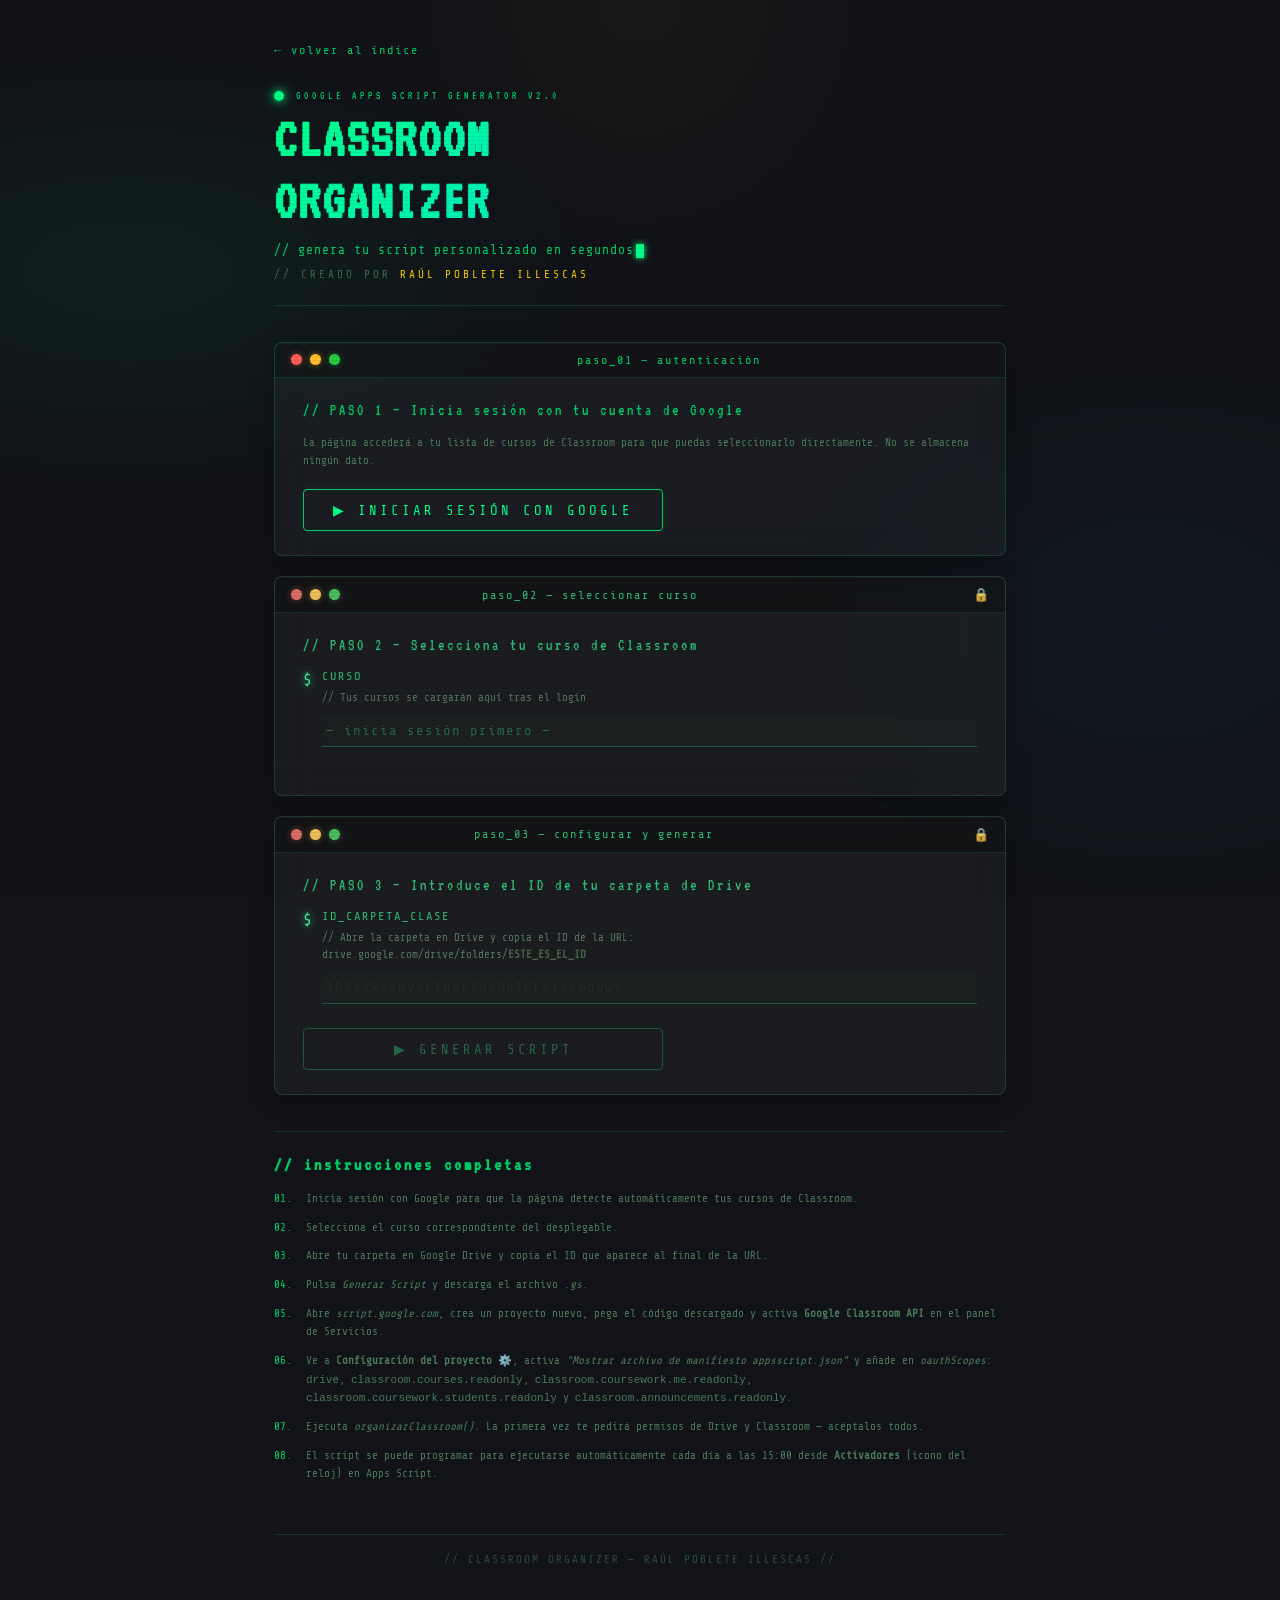
==== Proyectos/CreacionCarpetasDriveScript/index.html @ c11108b7 "Cambios de Reorganizacion" ====
<!DOCTYPE html>
<html lang="es">
<head>
  <meta charset="UTF-8"/>
  <meta name="viewport" content="width=device-width, initial-scale=1.0"/>
  <title>Classroom Organizer — Raúl Poblete Illescas</title>
  <link href="https://fonts.googleapis.com/css2?family=Share+Tech+Mono&family=VT323&display=swap" rel="stylesheet"/>
  <link rel="stylesheet" href="styles.css"/>
</head>
<body>
<div class="container">

  <a class="back-link" href="../">← volver al índice</a>

  <div class="header">
    <div class="header-top">
      <div class="led"></div>
      <span class="system-label">Google Apps Script Generator v2.0</span>
    </div>
    <h1>CLASSROOM<br>ORGANIZER</h1>
    <p class="subtitle">// genera tu script personalizado en segundos<span class="cursor"></span></p>
    <p class="author">// creado por <span>Raúl Poblete Illescas</span></p>
  </div>

  <!-- ══════════════════════════════════════════
       PASO 1 — Login con Google
  ══════════════════════════════════════════ -->
  <div class="terminal" id="step1">
    <div class="terminal-bar">
      <div class="dot dot-r"></div><div class="dot dot-y"></div><div class="dot dot-g"></div>
      <span class="terminal-title">paso_01 — autenticación</span>
    </div>
    <div class="terminal-body">
      <span class="step-label">// PASO 1 — Inicia sesión con tu cuenta de Google</span>
      <p class="field-hint">La página accederá a tu lista de cursos de Classroom para que puedas seleccionarlo directamente. No se almacena ningún dato.</p>
      <div class="btn-block" style="margin-top:20px;">
        <button id="btnLogin" onclick="iniciarLogin()">
          <span>▶ iniciar sesión con Google</span>
        </button>
      </div>
      <div id="logLogin" class="log"></div>
    </div>
  </div>

  <!-- ══════════════════════════════════════════
       PASO 2 — Seleccionar curso
  ══════════════════════════════════════════ -->
  <div class="terminal locked" id="step2">
    <div class="terminal-bar">
      <div class="dot dot-r"></div><div class="dot dot-y"></div><div class="dot dot-g"></div>
      <span class="terminal-title">paso_02 — seleccionar curso</span>
      <span class="lock-icon">🔒</span>
    </div>
    <div class="terminal-body">
      <span class="step-label">// PASO 2 — Selecciona tu curso de Classroom</span>
      <div class="prompt-line">
        <span class="prompt-symbol">$</span>
        <div class="field-block">
          <label class="field-label">CURSO</label>
          <span class="field-hint">// Tus cursos se cargarán aquí tras el login</span>
          <select id="selectCurso" disabled>
            <option value="">— inicia sesión primero —</option>
          </select>
        </div>
      </div>
      <div id="logCursos" class="log"></div>
    </div>
  </div>

  <!-- ══════════════════════════════════════════
       PASO 3 — ID carpeta y generar
  ══════════════════════════════════════════ -->
  <div class="terminal locked" id="step3">
    <div class="terminal-bar">
      <div class="dot dot-r"></div><div class="dot dot-y"></div><div class="dot dot-g"></div>
      <span class="terminal-title">paso_03 — configurar y generar</span>
      <span class="lock-icon">🔒</span>
    </div>
    <div class="terminal-body">
      <span class="step-label">// PASO 3 — Introduce el ID de tu carpeta de Drive</span>

      <div class="prompt-line">
        <span class="prompt-symbol">$</span>
        <div class="field-block">
          <label class="field-label" for="folderId">ID_CARPETA_CLASE</label>
          <span class="field-hint">
            // Abre la carpeta en Drive y copia el ID de la URL:<br>
            drive.google.com/drive/folders/<strong style="color:#3a6a3a">ESTE_ES_EL_ID</strong>
          </span>
          <input type="text" id="folderId" placeholder="1B1AvRXahvcbIhOv7qzUh1PLpl2pmbQwy" autocomplete="off" spellcheck="false" disabled/>
        </div>
      </div>

      <div class="btn-block">
        <button id="btnGenerate" onclick="generarScript()" disabled>
          <span>▶ generar script</span>
        </button>
      </div>

      <div class="log" id="log"></div>

      <div class="download-section" id="downloadSection">
        <h3>✓ SCRIPT LISTO</h3>
        <p>
          Descarga el archivo <strong>.gs</strong>, ábrelo con un editor de texto,
          copia el contenido y pégalo en tu proyecto de Apps Script.<br>
          Los IDs ya están configurados con tus datos.
        </p>
        <button class="btn-download" onclick="descargarScript()">
          <span>⬇ descargar classroom_organizer.gs</span>
        </button>
      </div>
    </div>
  </div>

  <!-- ══════════════════════════════════════════
       Instrucciones
  ══════════════════════════════════════════ -->
  <div class="steps">
    <h2>// instrucciones completas</h2>
    <div class="step"><span class="step-num">01.</span><span>Inicia sesión con Google para que la página detecte automáticamente tus cursos de Classroom.</span></div>
    <div class="step"><span class="step-num">02.</span><span>Selecciona el curso correspondiente del desplegable.</span></div>
    <div class="step"><span class="step-num">03.</span><span>Abre tu carpeta en Google Drive y copia el ID que aparece al final de la URL.</span></div>
    <div class="step"><span class="step-num">04.</span><span>Pulsa <em>Generar Script</em> y descarga el archivo <em>.gs</em>.</span></div>
    <div class="step"><span class="step-num">05.</span><span>Abre <em>script.google.com</em>, crea un proyecto nuevo, pega el código descargado y activa <strong>Google Classroom API</strong> en el panel de Servicios.</span></div>
    <div class="step"><span class="step-num">06.</span><span>Ve a <strong>Configuración del proyecto ⚙️</strong>, activa <em>"Mostrar archivo de manifiesto appsscript.json"</em> y añade en <em>oauthScopes</em>: <code>drive</code>, <code>classroom.courses.readonly</code>, <code>classroom.coursework.me.readonly</code>, <code>classroom.coursework.students.readonly</code> y <code>classroom.announcements.readonly</code>.</span></div>
    <div class="step"><span class="step-num">07.</span><span>Ejecuta <em>organizarClassroom()</em>. La primera vez te pedirá permisos de Drive y Classroom — acéptalos todos.</span></div>
    <div class="step"><span class="step-num">08.</span><span>El script se puede programar para ejecutarse automáticamente cada día a las 15:00 desde <strong>Activadores</strong> (icono del reloj) en Apps Script.</span></div>
  </div>

  <div class="footer">// CLASSROOM ORGANIZER — RAÚL POBLETE ILLESCAS //</div>

</div>

<!-- Google Identity Services -->
<script src="https://accounts.google.com/gsi/client" async defer></script>
<script src="script.js"></script>
</body>
</html>
---- Proyectos/CreacionCarpetasDriveScript/styles.css ----
*, *::before, *::after { box-sizing: border-box; margin: 0; padding: 0; }

:root {
  --bg:          #111318;
  --bg2:         #181b24;
  --green:       #00ff88;
  --green-dim:   #00cc66;
  --green-glow:  rgba(0,255,136,0.20);
  --amber:       #ffcc00;
  --border:      rgba(0,255,136,0.15);
  --glass:       rgba(255,255,255,0.04);
  --glass-hover: rgba(255,255,255,0.07);
  --white:       #dfffef;
}

html, body {
  background: var(--bg);
  color: var(--white);
  font-family: 'Share Tech Mono', monospace;
  min-height: 100vh;
  overflow-x: hidden;
}

/* Gradient mesh background */
body::after {
  content: '';
  position: fixed;
  inset: 0;
  background:
    radial-gradient(ellipse 60% 40% at 10% 30%, rgba(0,255,136,0.06) 0%, transparent 60%),
    radial-gradient(ellipse 50% 50% at 90% 70%, rgba(0,180,255,0.04) 0%, transparent 60%),
    radial-gradient(ellipse 40% 60% at 50% 0%,  rgba(255,204,0,0.03)  0%, transparent 50%);
  pointer-events: none;
  z-index: 0;
}

/* Scanlines */
body::before {
  content: '';
  position: fixed;
  inset: 0;
  background: repeating-linear-gradient(
    0deg, transparent, transparent 3px,
    rgba(0,0,0,0.06) 3px, rgba(0,0,0,0.06) 4px
  );
  pointer-events: none;
  z-index: 101;
}

@keyframes flicker {
  0%,100% { opacity: 1; }
  93% { opacity: 0.92; }
  96% { opacity: 0.96; }
}
@keyframes blink {
  0%,100% { opacity: 1; }
  50%     { opacity: 0; }
}
@keyframes slideIn {
  from { opacity: 0; transform: translateY(20px); }
  to   { opacity: 1; transform: translateY(0); }
}
@keyframes glowPulse {
  0%,100% { box-shadow: 0 0 10px var(--green-glow), inset 0 0 10px rgba(0,255,136,0.05); }
  50%     { box-shadow: 0 0 28px var(--green-glow), inset 0 0 20px rgba(0,255,136,0.08); }
}
@keyframes shimmer {
  0%   { background-position: -200% center; }
  100% { background-position: 200% center; }
}

/* ── Layout ── */
.container {
  max-width: 780px;
  margin: 0 auto;
  padding: 40px 24px 80px;
  position: relative;
  z-index: 1;
  animation: flicker 12s infinite;
}
@media (max-width: 480px) {
  .container { padding: 24px 14px 60px; }
}

/* ── Back link ── */
.back-link {
  display: inline-flex;
  align-items: center;
  gap: 8px;
  font-size: 12px;
  color: var(--green-dim);
  text-decoration: none;
  letter-spacing: 2px;
  margin-bottom: 32px;
  transition: color 0.2s, text-shadow 0.2s;
}
.back-link:hover {
  color: var(--green);
  text-shadow: 0 0 8px var(--green);
}

/* ── Header ── */
.header {
  border-bottom: 1px solid var(--border);
  padding-bottom: 24px;
  margin-bottom: 36px;
}
.header-top {
  display: flex;
  align-items: center;
  gap: 12px;
  margin-bottom: 8px;
  flex-wrap: wrap;
}
.led {
  width: 10px; height: 10px;
  border-radius: 50%;
  background: var(--green);
  box-shadow: 0 0 10px var(--green), 0 0 20px rgba(0,255,136,0.4);
  animation: blink 1.2s infinite;
  flex-shrink: 0;
}
.system-label {
  font-family: 'VT323', monospace;
  font-size: 11px;
  color: var(--green-dim);
  letter-spacing: 4px;
  text-transform: uppercase;
}
h1 {
  font-family: 'VT323', monospace;
  font-size: clamp(32px, 8vw, 56px);
  background: linear-gradient(135deg, var(--green) 0%, #00ddff 50%, var(--green) 100%);
  background-size: 200% auto;
  -webkit-background-clip: text;
  -webkit-text-fill-color: transparent;
  background-clip: text;
  animation: shimmer 4s linear infinite;
  letter-spacing: 2px;
  line-height: 1.1;
  margin-bottom: 10px;
}
.subtitle {
  font-size: clamp(11px, 2vw, 13px);
  color: var(--green-dim);
  letter-spacing: 1px;
}
.cursor {
  display: inline-block;
  width: 8px; height: 14px;
  background: var(--green);
  vertical-align: middle;
  margin-left: 2px;
  animation: blink 1s infinite;
  box-shadow: 0 0 6px var(--green);
}
.author {
  margin-top: 10px;
  font-size: 11px;
  color: #3a6a4a;
  letter-spacing: 3px;
  text-transform: uppercase;
}
.author span { color: var(--amber); }

/* ── Terminal ── */
.terminal {
  background: var(--glass);
  border: 1px solid var(--border);
  border-radius: 8px;
  overflow: hidden;
  margin-bottom: 20px;
  backdrop-filter: blur(16px);
  -webkit-backdrop-filter: blur(16px);
  box-shadow:
    0 4px 24px rgba(0,0,0,0.3),
    inset 0 1px 0 rgba(255,255,255,0.05);
  animation: slideIn 0.5s ease both;
  opacity: 0;
  transition: opacity 0.3s, box-shadow 0.3s, border-color 0.3s;
}
.terminal:nth-child(3) { animation-delay: 0.1s; }
.terminal:nth-child(4) { animation-delay: 0.25s; }
.terminal:nth-child(5) { animation-delay: 0.4s; }

.terminal.locked {
  opacity: 0.35;
  pointer-events: none;
  filter: grayscale(0.3);
}
.terminal.unlocked {
  opacity: 1;
  pointer-events: all;
  border-color: rgba(0,255,136,0.25);
  box-shadow:
    0 4px 24px rgba(0,0,0,0.3),
    0 0 16px var(--green-glow),
    inset 0 1px 0 rgba(255,255,255,0.07);
}

.terminal-bar {
  background: rgba(0,0,0,0.3);
  padding: 10px 16px;
  display: flex;
  align-items: center;
  gap: 8px;
  border-bottom: 1px solid var(--border);
  flex-wrap: wrap;
}
.dot { width: 11px; height: 11px; border-radius: 50%; flex-shrink: 0; }
.dot-r { background: #ff5f57; box-shadow: 0 0 6px rgba(255,95,87,0.5); }
.dot-y { background: #febc2e; box-shadow: 0 0 6px rgba(254,188,46,0.5); }
.dot-g { background: #28c840; box-shadow: 0 0 6px rgba(40,200,64,0.5); }
.terminal-title {
  font-size: 12px;
  color: var(--green-dim);
  margin: 0 auto;
  letter-spacing: 2px;
}
.lock-icon { font-size: 13px; margin-left: auto; }
.terminal-body { padding: 24px 28px; }
@media (max-width: 480px) {
  .terminal-body { padding: 18px 16px; }
}

/* ── Step label ── */
.step-label {
  font-family: 'VT323', monospace;
  font-size: 16px;
  color: var(--green-dim);
  letter-spacing: 3px;
  margin-bottom: 16px;
  display: block;
}

/* ── Prompt lines ── */
.prompt-line {
  display: flex;
  align-items: flex-start;
  gap: 10px;
  margin-bottom: 24px;
}
.prompt-symbol {
  color: var(--green);
  font-size: 16px;
  flex-shrink: 0;
  margin-top: 2px;
  text-shadow: 0 0 8px var(--green);
}
.field-block { flex: 1; min-width: 0; }
.field-label {
  font-size: 12px;
  color: var(--green-dim);
  letter-spacing: 2px;
  text-transform: uppercase;
  margin-bottom: 6px;
  display: block;
}
.field-hint {
  font-size: 11px;
  color: #4a7a5a;
  margin-bottom: 8px;
  display: block;
  line-height: 1.6;
  word-break: break-word;
}

/* ── Inputs & Select ── */
input[type="text"],
select {
  width: 100%;
  background: rgba(0,255,136,0.04);
  border: none;
  border-bottom: 1px solid var(--green-dim);
  color: var(--green);
  font-family: 'Share Tech Mono', monospace;
  font-size: 14px;
  padding: 8px 4px;
  outline: none;
  letter-spacing: 1px;
  transition: border-color 0.2s, background 0.2s, box-shadow 0.2s;
  caret-color: var(--green);
  appearance: none;
  -webkit-appearance: none;
  border-radius: 0;
}
input[type="text"]::placeholder { color: #2a4a3a; }
input[type="text"]:focus,
select:focus {
  border-bottom-color: var(--green);
  background: rgba(0,255,136,0.06);
  box-shadow: 0 2px 8px rgba(0,255,136,0.1);
}
select option { background: #1a1d26; color: var(--green); }
input:disabled, select:disabled { opacity: 0.35; cursor: not-allowed; }

/* ── Buttons ── */
.btn-block { margin-top: 4px; }

button {
  font-family: 'Share Tech Mono', monospace;
  font-size: clamp(12px, 2vw, 14px);
  letter-spacing: 3px;
  text-transform: uppercase;
  background: transparent;
  color: var(--green);
  border: 1px solid var(--green-dim);
  border-radius: 4px;
  padding: 12px 28px;
  cursor: pointer;
  position: relative;
  overflow: hidden;
  transition: all 0.25s;
  width: 100%;
  max-width: 360px;
  box-shadow: 0 0 10px rgba(0,255,136,0.08), inset 0 0 10px rgba(0,255,136,0.03);
}
button::before {
  content: '';
  position: absolute;
  inset: 0;
  background: linear-gradient(135deg, var(--green), #00ddff);
  transform: translateX(-100%);
  transition: transform 0.25s;
  z-index: 0;
}
button:hover::before { transform: translateX(0); }
button:hover {
  color: #000;
  border-color: var(--green);
  box-shadow: 0 0 24px var(--green-glow), 0 4px 16px rgba(0,0,0,0.3);
}
button span { position: relative; z-index: 1; }
button:disabled { opacity: 0.35; cursor: not-allowed; }
button:disabled::before { display: none; }

/* ── Log ── */
.log { margin-top: 20px; display: none; }
.log.visible { display: block; }
.log-line { font-size: 12px; line-height: 1.8; padding: 2px 0; }
.log-line.ok   { color: var(--green); }
.log-line.info { color: var(--amber); }
.log-line.err  { color: #ff5566; }

/* ── Download ── */
.download-section {
  display: none;
  margin-top: 24px;
  padding: 20px;
  border: 1px solid rgba(0,255,136,0.3);
  border-radius: 6px;
  background: rgba(0,255,136,0.04);
  animation: glowPulse 2.5s infinite;
}
.download-section.visible { display: block; }
.download-section h3 {
  font-family: 'VT323', monospace;
  font-size: 22px;
  color: var(--green);
  margin-bottom: 12px;
  letter-spacing: 2px;
  text-shadow: 0 0 12px rgba(0,255,136,0.4);
}
.download-section p {
  font-size: 12px;
  color: var(--green-dim);
  line-height: 1.7;
  margin-bottom: 16px;
}
.download-section p strong { color: var(--amber); }
.btn-download {
  background: linear-gradient(135deg, var(--green), #00ddff) !important;
  color: #000 !important;
  border-color: transparent !important;
  max-width: 100% !important;
  box-shadow: 0 0 20px var(--green-glow) !important;
}
.btn-download::before { display: none !important; }
.btn-download:hover {
  box-shadow: 0 0 36px var(--green-glow), 0 4px 20px rgba(0,0,0,0.4) !important;
  transform: translateY(-1px);
}

/* ── Instructions ── */
.steps {
  margin-top: 36px;
  border-top: 1px solid var(--border);
  padding-top: 24px;
}
.steps h2 {
  font-family: 'VT323', monospace;
  font-size: 18px;
  color: var(--green-dim);
  letter-spacing: 3px;
  margin-bottom: 16px;
}
.step {
  display: flex;
  gap: 14px;
  margin-bottom: 10px;
  font-size: 11px;
  color: #4a7a5a;
  line-height: 1.7;
}
.step-num { color: var(--green-dim); flex-shrink: 0; }

/* ── Footer ── */
.footer {
  margin-top: 50px;
  text-align: center;
  font-size: 11px;
  color: #2a4a3a;
  letter-spacing: 2px;
  border-top: 1px solid var(--border);
  padding-top: 18px;
}
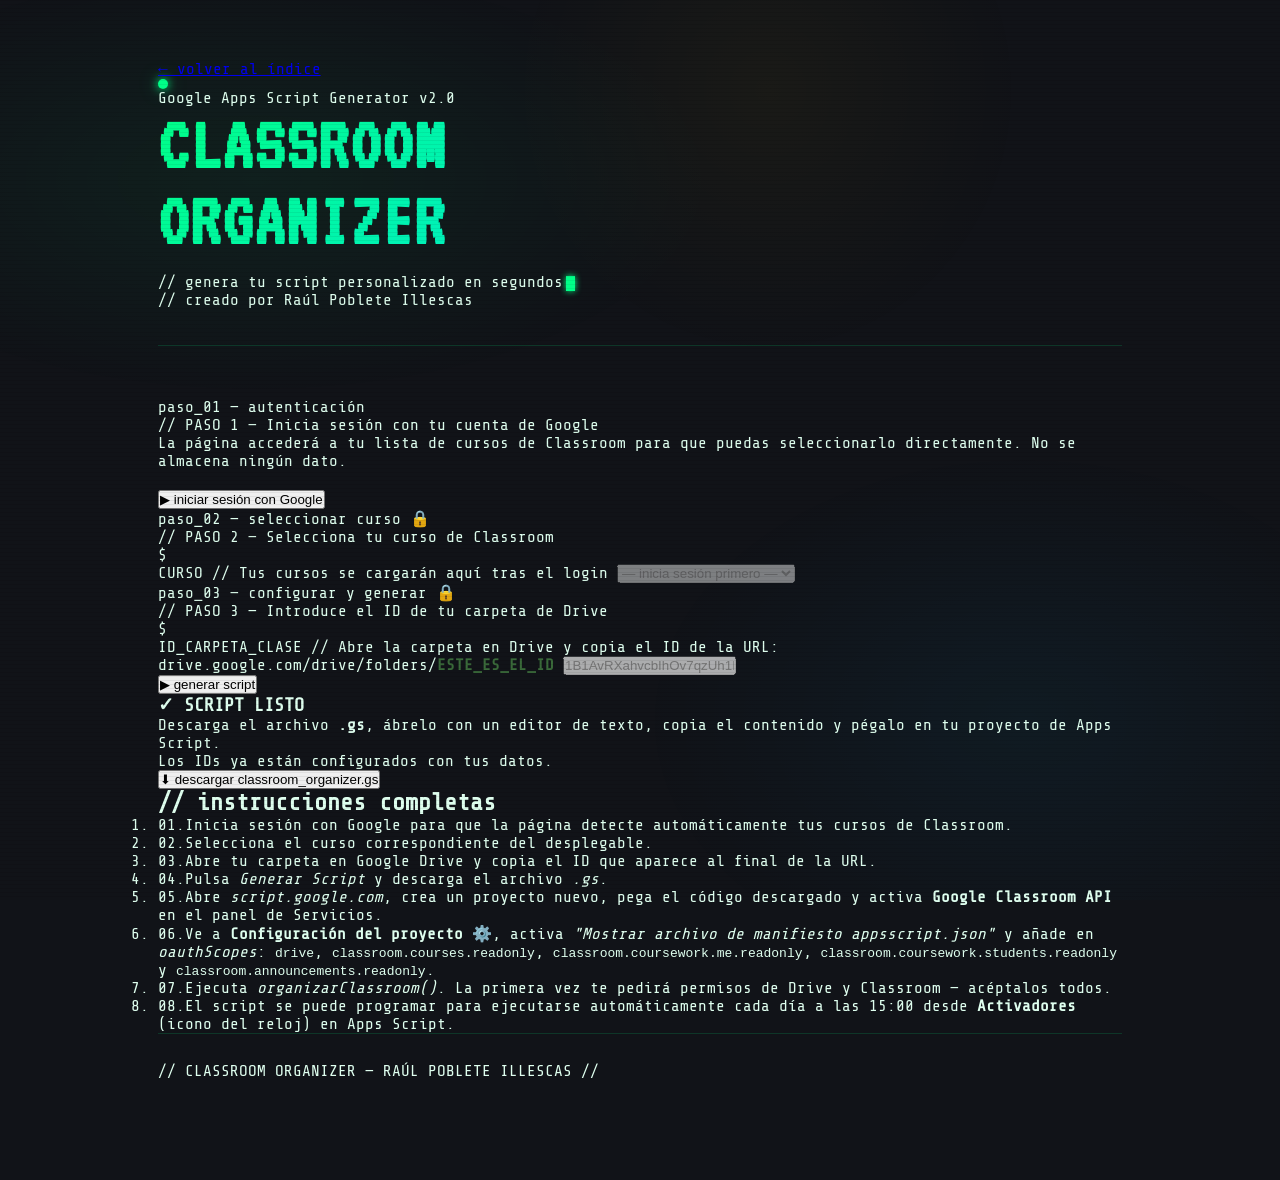
==== commit f195272c: "añadir mod lol al git" ====
--- a/Proyectos/CreacionCarpetasDriveScript/index.html
+++ b/Proyectos/CreacionCarpetasDriveScript/index.html
@@ -3,24 +3,28 @@
 <head>
   <meta charset="UTF-8"/>
   <meta name="viewport" content="width=device-width, initial-scale=1.0"/>
+  <meta name="description" content="Classroom Organizer - Generador de scripts personalizados para Google Classroom"/>
   <title>Classroom Organizer — Raúl Poblete Illescas</title>
   <link href="https://fonts.googleapis.com/css2?family=Share+Tech+Mono&family=VT323&display=swap" rel="stylesheet"/>
   <link rel="stylesheet" href="styles.css"/>
 </head>
 <body>
-<div class="container">
+<!-- Skip link para accesibilidad -->
+<a href="#main-content" class="skip-link">Ir al contenido principal</a>
+
+<div class="container" role="main" id="main-content">
 
   <a class="back-link" href="../">← volver al índice</a>
 
-  <div class="header">
+  <header class="header" role="banner">
     <div class="header-top">
-      <div class="led"></div>
+      <div class="led" aria-hidden="true"></div>
       <span class="system-label">Google Apps Script Generator v2.0</span>
     </div>
     <h1>CLASSROOM<br>ORGANIZER</h1>
-    <p class="subtitle">// genera tu script personalizado en segundos<span class="cursor"></span></p>
+    <p class="subtitle">// genera tu script personalizado en segundos<span class="cursor" aria-hidden="true"></span></p>
     <p class="author">// creado por <span>Raúl Poblete Illescas</span></p>
-  </div>
+  </header>
 
   <!-- ══════════════════════════════════════════
        PASO 1 — Login con Google
@@ -34,7 +38,7 @@
       <span class="step-label">// PASO 1 — Inicia sesión con tu cuenta de Google</span>
       <p class="field-hint">La página accederá a tu lista de cursos de Classroom para que puedas seleccionarlo directamente. No se almacena ningún dato.</p>
       <div class="btn-block" style="margin-top:20px;">
-        <button id="btnLogin" onclick="iniciarLogin()">
+        <button id="btnLogin" onclick="iniciarLogin()" aria-label="Iniciar sesión con tu cuenta de Google">
           <span>▶ iniciar sesión con Google</span>
         </button>
       </div>
@@ -56,9 +60,9 @@
       <div class="prompt-line">
         <span class="prompt-symbol">$</span>
         <div class="field-block">
-          <label class="field-label">CURSO</label>
-          <span class="field-hint">// Tus cursos se cargarán aquí tras el login</span>
-          <select id="selectCurso" disabled>
+          <label class="field-label" for="selectCurso">CURSO</label>
+          <span class="field-hint" id="hint-curso">// Tus cursos se cargarán aquí tras el login</span>
+          <select id="selectCurso" aria-describedby="hint-curso" disabled>
             <option value="">— inicia sesión primero —</option>
           </select>
         </div>
@@ -83,16 +87,16 @@
         <span class="prompt-symbol">$</span>
         <div class="field-block">
           <label class="field-label" for="folderId">ID_CARPETA_CLASE</label>
-          <span class="field-hint">
+          <span class="field-hint" id="hint-folder">
             // Abre la carpeta en Drive y copia el ID de la URL:<br>
             drive.google.com/drive/folders/<strong style="color:#3a6a3a">ESTE_ES_EL_ID</strong>
           </span>
-          <input type="text" id="folderId" placeholder="1B1AvRXahvcbIhOv7qzUh1PLpl2pmbQwy" autocomplete="off" spellcheck="false" disabled/>
+          <input type="text" id="folderId" placeholder="1B1AvRXahvcbIhOv7qzUh1PLpl2pmbQwy" autocomplete="off" spellcheck="false" aria-describedby="hint-folder" disabled/>
         </div>
       </div>
 
       <div class="btn-block">
-        <button id="btnGenerate" onclick="generarScript()" disabled>
+        <button id="btnGenerate" onclick="generarScript()" aria-label="Generar el script de Apps Script">
           <span>▶ generar script</span>
         </button>
       </div>
@@ -106,7 +110,7 @@
           copia el contenido y pégalo en tu proyecto de Apps Script.<br>
           Los IDs ya están configurados con tus datos.
         </p>
-        <button class="btn-download" onclick="descargarScript()">
+        <button class="btn-download" onclick="descargarScript()" aria-label="Descargar el archivo classroom_organizer.gs">
           <span>⬇ descargar classroom_organizer.gs</span>
         </button>
       </div>
@@ -116,19 +120,23 @@
   <!-- ══════════════════════════════════════════
        Instrucciones
   ══════════════════════════════════════════ -->
-  <div class="steps">
-    <h2>// instrucciones completas</h2>
-    <div class="step"><span class="step-num">01.</span><span>Inicia sesión con Google para que la página detecte automáticamente tus cursos de Classroom.</span></div>
-    <div class="step"><span class="step-num">02.</span><span>Selecciona el curso correspondiente del desplegable.</span></div>
-    <div class="step"><span class="step-num">03.</span><span>Abre tu carpeta en Google Drive y copia el ID que aparece al final de la URL.</span></div>
-    <div class="step"><span class="step-num">04.</span><span>Pulsa <em>Generar Script</em> y descarga el archivo <em>.gs</em>.</span></div>
-    <div class="step"><span class="step-num">05.</span><span>Abre <em>script.google.com</em>, crea un proyecto nuevo, pega el código descargado y activa <strong>Google Classroom API</strong> en el panel de Servicios.</span></div>
-    <div class="step"><span class="step-num">06.</span><span>Ve a <strong>Configuración del proyecto ⚙️</strong>, activa <em>"Mostrar archivo de manifiesto appsscript.json"</em> y añade en <em>oauthScopes</em>: <code>drive</code>, <code>classroom.courses.readonly</code>, <code>classroom.coursework.me.readonly</code>, <code>classroom.coursework.students.readonly</code> y <code>classroom.announcements.readonly</code>.</span></div>
-    <div class="step"><span class="step-num">07.</span><span>Ejecuta <em>organizarClassroom()</em>. La primera vez te pedirá permisos de Drive y Classroom — acéptalos todos.</span></div>
-    <div class="step"><span class="step-num">08.</span><span>El script se puede programar para ejecutarse automáticamente cada día a las 15:00 desde <strong>Activadores</strong> (icono del reloj) en Apps Script.</span></div>
-  </div>
+  <section class="steps" aria-labelledby="instructions-title">
+    <h2 id="instructions-title">// instrucciones completas</h2>
+    <ol class="step">
+      <li><span class="step-num">01.</span><span>Inicia sesión con Google para que la página detecte automáticamente tus cursos de Classroom.</span></li>
+      <li><span class="step-num">02.</span><span>Selecciona el curso correspondiente del desplegable.</span></li>
+      <li><span class="step-num">03.</span><span>Abre tu carpeta en Google Drive y copia el ID que aparece al final de la URL.</span></li>
+      <li><span class="step-num">04.</span><span>Pulsa <em>Generar Script</em> y descarga el archivo <em>.gs</em>.</span></li>
+      <li><span class="step-num">05.</span><span>Abre <em>script.google.com</em>, crea un proyecto nuevo, pega el código descargado y activa <strong>Google Classroom API</strong> en el panel de Servicios.</span></li>
+      <li><span class="step-num">06.</span><span>Ve a <strong>Configuración del proyecto ⚙️</strong>, activa <em>"Mostrar archivo de manifiesto appsscript.json"</em> y añade en <em>oauthScopes</em>: <code>drive</code>, <code>classroom.courses.readonly</code>, <code>classroom.coursework.me.readonly</code>, <code>classroom.coursework.students.readonly</code> y <code>classroom.announcements.readonly</code>.</span></li>
+      <li><span class="step-num">07.</span><span>Ejecuta <em>organizarClassroom()</em>. La primera vez te pedirá permisos de Drive y Classroom — acéptalos todos.</span></li>
+      <li><span class="step-num">08.</span><span>El script se puede programar para ejecutarse automáticamente cada día a las 15:00 desde <strong>Activadores</strong> (icono del reloj) en Apps Script.</span></li>
+    </ol>
+  </section>
 
-  <div class="footer">// CLASSROOM ORGANIZER — RAÚL POBLETE ILLESCAS //</div>
+  <footer role="contentinfo" class="footer">
+    // CLASSROOM ORGANIZER — RAÚL POBLETE ILLESCAS //
+  </footer>
 
 </div>
 
--- a/Proyectos/CreacionCarpetasDriveScript/styles.css
+++ b/Proyectos/CreacionCarpetasDriveScript/styles.css
@@ -1,4 +1,21 @@
 *, *::before, *::after { box-sizing: border-box; margin: 0; padding: 0; }
+
+/* Skip link para accesibilidad */
+.skip-link {
+  position: absolute;
+  top: -40px;
+  left: 0;
+  background: #00ff88;
+  color: #111318;
+  padding: 8px;
+  text-decoration: none;
+  z-index: 100;
+  font-weight: bold;
+}
+
+.skip-link:focus {
+  top: 0;
+}
 
 :root {
   --bg:          #111318;
@@ -7,18 +24,17 @@
   --green-dim:   #00cc66;
   --green-glow:  rgba(0,255,136,0.20);
   --amber:       #ffcc00;
+  --blue:        #00ddff;
   --border:      rgba(0,255,136,0.15);
   --glass:       rgba(255,255,255,0.04);
   --glass-hover: rgba(255,255,255,0.07);
-  --white:       #dfffef;
 }
 
 html, body {
   background: var(--bg);
-  color: var(--white);
+  color: #dfffef;
   font-family: 'Share Tech Mono', monospace;
   min-height: 100vh;
-  overflow-x: hidden;
 }
 
 /* Gradient mesh background */
@@ -27,9 +43,9 @@
   position: fixed;
   inset: 0;
   background:
-    radial-gradient(ellipse 60% 40% at 10% 30%, rgba(0,255,136,0.06) 0%, transparent 60%),
-    radial-gradient(ellipse 50% 50% at 90% 70%, rgba(0,180,255,0.04) 0%, transparent 60%),
-    radial-gradient(ellipse 40% 60% at 50% 0%,  rgba(255,204,0,0.03)  0%, transparent 50%);
+    radial-gradient(ellipse 60% 40% at 20% 20%, rgba(0,255,136,0.06) 0%, transparent 60%),
+    radial-gradient(ellipse 50% 50% at 80% 80%, rgba(0,180,255,0.05) 0%, transparent 60%),
+    radial-gradient(ellipse 40% 60% at 60% 10%, rgba(255,204,0,0.04) 0%, transparent 50%);
   pointer-events: none;
   z-index: 0;
 }
@@ -56,80 +72,74 @@
   0%,100% { opacity: 1; }
   50%     { opacity: 0; }
 }
-@keyframes slideIn {
-  from { opacity: 0; transform: translateY(20px); }
+@keyframes fadeUp {
+  from { opacity: 0; transform: translateY(28px); }
   to   { opacity: 1; transform: translateY(0); }
 }
-@keyframes glowPulse {
-  0%,100% { box-shadow: 0 0 10px var(--green-glow), inset 0 0 10px rgba(0,255,136,0.05); }
-  50%     { box-shadow: 0 0 28px var(--green-glow), inset 0 0 20px rgba(0,255,136,0.08); }
+@keyframes scanline {
+  0%   { top: -10%; }
+  100% { top: 110%; }
 }
 @keyframes shimmer {
   0%   { background-position: -200% center; }
   100% { background-position: 200% center; }
 }
-
-/* ── Layout ── */
+@keyframes glowPulse {
+  0%,100% { box-shadow: 0 0 10px var(--green-glow); }
+  50%     { box-shadow: 0 0 28px var(--green-glow); }
+}
+@keyframes barLoad {
+  from { width: 0; }
+  to   { width: var(--bar-w, 100%); }
+}
+
+.scanline {
+  position: fixed;
+  left: 0; width: 100%; height: 3px;
+  background: linear-gradient(90deg, transparent, rgba(0,255,136,0.08), transparent);
+  animation: scanline 8s linear infinite;
+  pointer-events: none;
+  z-index: 99;
+}
+
 .container {
-  max-width: 780px;
+  max-width: 1020px;
   margin: 0 auto;
-  padding: 40px 24px 80px;
+  padding: 60px 28px 100px;
   position: relative;
   z-index: 1;
   animation: flicker 12s infinite;
 }
-@media (max-width: 480px) {
-  .container { padding: 24px 14px 60px; }
-}
-
-/* ── Back link ── */
-.back-link {
-  display: inline-flex;
-  align-items: center;
-  gap: 8px;
-  font-size: 12px;
-  color: var(--green-dim);
-  text-decoration: none;
-  letter-spacing: 2px;
-  margin-bottom: 32px;
-  transition: color 0.2s, text-shadow 0.2s;
-}
-.back-link:hover {
-  color: var(--green);
-  text-shadow: 0 0 8px var(--green);
-}
 
 /* ── Header ── */
 .header {
   border-bottom: 1px solid var(--border);
-  padding-bottom: 24px;
-  margin-bottom: 36px;
-}
-.header-top {
+  padding-bottom: 36px;
+  margin-bottom: 52px;
+}
+.header-meta {
   display: flex;
   align-items: center;
-  gap: 12px;
-  margin-bottom: 8px;
-  flex-wrap: wrap;
+  gap: 10px;
+  margin-bottom: 16px;
 }
 .led {
   width: 10px; height: 10px;
   border-radius: 50%;
   background: var(--green);
   box-shadow: 0 0 10px var(--green), 0 0 20px rgba(0,255,136,0.4);
-  animation: blink 1.2s infinite;
+  animation: blink 1.4s infinite;
   flex-shrink: 0;
 }
-.system-label {
-  font-family: 'VT323', monospace;
-  font-size: 11px;
+.meta-text {
+  font-size: 13px;
   color: var(--green-dim);
   letter-spacing: 4px;
   text-transform: uppercase;
 }
 h1 {
   font-family: 'VT323', monospace;
-  font-size: clamp(32px, 8vw, 56px);
+  font-size: clamp(42px, 9vw, 76px);
   background: linear-gradient(135deg, var(--green) 0%, #00ddff 50%, var(--green) 100%);
   background-size: 200% auto;
   -webkit-background-clip: text;
@@ -137,280 +147,282 @@
   background-clip: text;
   animation: shimmer 4s linear infinite;
   letter-spacing: 2px;
-  line-height: 1.1;
-  margin-bottom: 10px;
-}
-.subtitle {
-  font-size: clamp(11px, 2vw, 13px);
-  color: var(--green-dim);
-  letter-spacing: 1px;
-}
+  line-height: 1;
+  margin-bottom: 14px;
+}
+.tagline {
+  font-size: clamp(13px, 2vw, 15px);
+  color: #4a8a6a;
+  letter-spacing: 2px;
+  line-height: 1.6;
+}
+.tagline .amber { color: var(--amber); }
 .cursor {
   display: inline-block;
-  width: 8px; height: 14px;
+  width: 9px; height: 15px;
   background: var(--green);
   vertical-align: middle;
-  margin-left: 2px;
+  margin-left: 3px;
   animation: blink 1s infinite;
   box-shadow: 0 0 6px var(--green);
 }
-.author {
-  margin-top: 10px;
+
+/* ── Stats bar ── */
+.stats-bar {
+  display: flex;
+  gap: 28px;
+  margin-top: 24px;
+  flex-wrap: wrap;
+}
+.stat {
+  display: flex;
+  flex-direction: column;
+  gap: 4px;
+}
+.stat-value {
+  font-family: 'VT323', monospace;
+  font-size: 28px;
+  color: var(--green);
+  text-shadow: 0 0 14px rgba(0,255,136,0.4);
+  line-height: 1;
+}
+.stat-label {
   font-size: 11px;
   color: #3a6a4a;
   letter-spacing: 3px;
   text-transform: uppercase;
 }
-.author span { color: var(--amber); }
-
-/* ── Terminal ── */
-.terminal {
+
+/* ── Section title ── */
+.section-title {
+  font-family: 'VT323', monospace;
+  font-size: 20px;
+  color: var(--green-dim);
+  letter-spacing: 4px;
+  text-transform: uppercase;
+  margin-bottom: 28px;
+  display: flex;
+  align-items: center;
+  gap: 12px;
+}
+.section-title::after {
+  content: '';
+  flex: 1;
+  height: 1px;
+  background: linear-gradient(90deg, var(--border), transparent);
+}
+
+/* ── Grid ── */
+.grid {
+  display: grid;
+  grid-template-columns: repeat(3, 1fr);
+  gap: 22px;
+  margin-bottom: 64px;
+}
+@media (max-width: 760px) {
+  .grid { grid-template-columns: repeat(2, 1fr); }
+}
+@media (max-width: 500px) {
+  .container { padding: 32px 16px 80px; }
+  .grid { grid-template-columns: 1fr; }
+  h1 { font-size: clamp(36px, 12vw, 60px); }
+}
+
+/* ── Cards ── */
+.card {
   background: var(--glass);
   border: 1px solid var(--border);
-  border-radius: 8px;
-  overflow: hidden;
-  margin-bottom: 20px;
-  backdrop-filter: blur(16px);
-  -webkit-backdrop-filter: blur(16px);
-  box-shadow:
-    0 4px 24px rgba(0,0,0,0.3),
-    inset 0 1px 0 rgba(255,255,255,0.05);
-  animation: slideIn 0.5s ease both;
-  opacity: 0;
-  transition: opacity 0.3s, box-shadow 0.3s, border-color 0.3s;
-}
-.terminal:nth-child(3) { animation-delay: 0.1s; }
-.terminal:nth-child(4) { animation-delay: 0.25s; }
-.terminal:nth-child(5) { animation-delay: 0.4s; }
-
-.terminal.locked {
-  opacity: 0.35;
-  pointer-events: none;
-  filter: grayscale(0.3);
-}
-.terminal.unlocked {
-  opacity: 1;
-  pointer-events: all;
-  border-color: rgba(0,255,136,0.25);
-  box-shadow:
-    0 4px 24px rgba(0,0,0,0.3),
-    0 0 16px var(--green-glow),
-    inset 0 1px 0 rgba(255,255,255,0.07);
-}
-
-.terminal-bar {
-  background: rgba(0,0,0,0.3);
-  padding: 10px 16px;
-  display: flex;
-  align-items: center;
-  gap: 8px;
-  border-bottom: 1px solid var(--border);
-  flex-wrap: wrap;
-}
-.dot { width: 11px; height: 11px; border-radius: 50%; flex-shrink: 0; }
-.dot-r { background: #ff5f57; box-shadow: 0 0 6px rgba(255,95,87,0.5); }
-.dot-y { background: #febc2e; box-shadow: 0 0 6px rgba(254,188,46,0.5); }
-.dot-g { background: #28c840; box-shadow: 0 0 6px rgba(40,200,64,0.5); }
-.terminal-title {
-  font-size: 12px;
-  color: var(--green-dim);
-  margin: 0 auto;
-  letter-spacing: 2px;
-}
-.lock-icon { font-size: 13px; margin-left: auto; }
-.terminal-body { padding: 24px 28px; }
-@media (max-width: 480px) {
-  .terminal-body { padding: 18px 16px; }
-}
-
-/* ── Step label ── */
-.step-label {
-  font-family: 'VT323', monospace;
-  font-size: 16px;
-  color: var(--green-dim);
-  letter-spacing: 3px;
-  margin-bottom: 16px;
+  border-radius: 10px;
+  padding: 0 0 52px;
+  text-decoration: none;
+  color: inherit;
   display: block;
-}
-
-/* ── Prompt lines ── */
-.prompt-line {
-  display: flex;
-  align-items: flex-start;
-  gap: 10px;
-  margin-bottom: 24px;
-}
-.prompt-symbol {
-  color: var(--green);
-  font-size: 16px;
-  flex-shrink: 0;
-  margin-top: 2px;
-  text-shadow: 0 0 8px var(--green);
-}
-.field-block { flex: 1; min-width: 0; }
-.field-label {
-  font-size: 12px;
-  color: var(--green-dim);
-  letter-spacing: 2px;
-  text-transform: uppercase;
-  margin-bottom: 6px;
-  display: block;
-}
-.field-hint {
-  font-size: 11px;
-  color: #4a7a5a;
-  margin-bottom: 8px;
-  display: block;
-  line-height: 1.6;
-  word-break: break-word;
-}
-
-/* ── Inputs & Select ── */
-input[type="text"],
-select {
-  width: 100%;
-  background: rgba(0,255,136,0.04);
-  border: none;
-  border-bottom: 1px solid var(--green-dim);
-  color: var(--green);
-  font-family: 'Share Tech Mono', monospace;
-  font-size: 14px;
-  padding: 8px 4px;
-  outline: none;
-  letter-spacing: 1px;
-  transition: border-color 0.2s, background 0.2s, box-shadow 0.2s;
-  caret-color: var(--green);
-  appearance: none;
-  -webkit-appearance: none;
-  border-radius: 0;
-}
-input[type="text"]::placeholder { color: #2a4a3a; }
-input[type="text"]:focus,
-select:focus {
-  border-bottom-color: var(--green);
-  background: rgba(0,255,136,0.06);
-  box-shadow: 0 2px 8px rgba(0,255,136,0.1);
-}
-select option { background: #1a1d26; color: var(--green); }
-input:disabled, select:disabled { opacity: 0.35; cursor: not-allowed; }
-
-/* ── Buttons ── */
-.btn-block { margin-top: 4px; }
-
-button {
-  font-family: 'Share Tech Mono', monospace;
-  font-size: clamp(12px, 2vw, 14px);
-  letter-spacing: 3px;
-  text-transform: uppercase;
-  background: transparent;
-  color: var(--green);
-  border: 1px solid var(--green-dim);
-  border-radius: 4px;
-  padding: 12px 28px;
-  cursor: pointer;
   position: relative;
   overflow: hidden;
-  transition: all 0.25s;
+  backdrop-filter: blur(12px);
+  -webkit-backdrop-filter: blur(12px);
+  transition: transform 0.25s ease, border-color 0.25s ease, box-shadow 0.25s ease, background 0.25s ease;
+  animation: fadeUp 0.5s ease both;
+  opacity: 0;
+  min-height: 260px;
+}
+.card:nth-child(1) { animation-delay: 0.1s; }
+.card:nth-child(2) { animation-delay: 0.25s; }
+.card:nth-child(3) { animation-delay: 0.4s; }
+
+/* Colored top stripe */
+.card-stripe {
+  height: 3px;
   width: 100%;
-  max-width: 360px;
-  box-shadow: 0 0 10px rgba(0,255,136,0.08), inset 0 0 10px rgba(0,255,136,0.03);
-}
-button::before {
+  background: linear-gradient(90deg, var(--green), var(--blue));
+  opacity: 0.6;
+  transition: opacity 0.25s;
+}
+.card:hover .card-stripe { opacity: 1; }
+
+/* Visual preview area */
+.card-preview {
+  margin: 0;
+  padding: 18px 22px 14px;
+  background: rgba(0,0,0,0.2);
+  border-bottom: 1px solid var(--border);
+  display: flex;
+  align-items: center;
+  justify-content: space-between;
+  gap: 8px;
+}
+.card-preview-icon {
+  font-size: 28px;
+  filter: drop-shadow(0 0 8px rgba(0,255,136,0.3));
+}
+.card-status {
+  display: flex;
+  align-items: center;
+  gap: 6px;
+  font-size: 11px;
+  color: var(--green-dim);
+  letter-spacing: 2px;
+}
+.card-status-dot {
+  width: 7px; height: 7px;
+  border-radius: 50%;
+  background: var(--green);
+  box-shadow: 0 0 6px var(--green);
+  animation: blink 2s infinite;
+}
+
+/* Card body */
+.card-body { padding: 18px 22px 0; }
+
+.card-number {
+  font-family: 'VT323', monospace;
+  font-size: 13px;
+  color: rgba(0,255,136,0.3);
+  letter-spacing: 3px;
+  margin-bottom: 8px;
+}
+.card-title {
+  font-family: 'VT323', monospace;
+  font-size: clamp(24px, 3vw, 30px);
+  color: var(--green);
+  letter-spacing: 1px;
+  margin-bottom: 10px;
+  line-height: 1.1;
+  text-shadow: 0 0 12px rgba(0,255,136,0.3);
+}
+.card-desc {
+  font-size: 13px;
+  color: #5a8a6a;
+  line-height: 1.75;
+  letter-spacing: 0.3px;
+  margin-bottom: 14px;
+}
+
+/* Tech tags */
+.card-tags {
+  display: flex;
+  flex-wrap: wrap;
+  gap: 6px;
+}
+.tag {
+  font-size: 11px;
+  padding: 3px 8px;
+  border: 1px solid rgba(0,255,136,0.2);
+  border-radius: 3px;
+  color: var(--green-dim);
+  letter-spacing: 1px;
+  background: rgba(0,255,136,0.04);
+}
+
+/* Progress bar */
+.card-progress {
+  position: absolute;
+  bottom: 26px;
+  left: 22px;
+  right: 22px;
+}
+.card-progress-label {
+  font-size: 11px;
+  color: #3a6a4a;
+  letter-spacing: 2px;
+  margin-bottom: 5px;
+  display: flex;
+  justify-content: space-between;
+}
+.card-progress-track {
+  height: 2px;
+  background: rgba(0,255,136,0.1);
+  border-radius: 2px;
+  overflow: hidden;
+}
+.card-progress-bar {
+  height: 100%;
+  background: linear-gradient(90deg, var(--green), var(--blue));
+  border-radius: 2px;
+  width: 0;
+  transition: width 1s ease 0.6s;
+}
+.card:hover .card-progress-bar,
+.card-progress-bar.loaded {
+  width: var(--bar-w, 100%);
+}
+
+.card-arrow {
+  position: absolute;
+  bottom: 20px; right: 20px;
+  font-size: 20px;
+  color: rgba(0,255,136,0.2);
+  transition: color 0.2s, transform 0.2s;
+}
+.card:hover .card-arrow {
+  color: var(--green);
+  transform: translate(3px, -3px);
+  text-shadow: 0 0 10px var(--green);
+}
+
+/* Left accent bar */
+.card::before {
   content: '';
   position: absolute;
-  inset: 0;
-  background: linear-gradient(135deg, var(--green), #00ddff);
-  transform: translateX(-100%);
-  transition: transform 0.25s;
-  z-index: 0;
-}
-button:hover::before { transform: translateX(0); }
-button:hover {
-  color: #000;
-  border-color: var(--green);
-  box-shadow: 0 0 24px var(--green-glow), 0 4px 16px rgba(0,0,0,0.3);
-}
-button span { position: relative; z-index: 1; }
-button:disabled { opacity: 0.35; cursor: not-allowed; }
-button:disabled::before { display: none; }
-
-/* ── Log ── */
-.log { margin-top: 20px; display: none; }
-.log.visible { display: block; }
-.log-line { font-size: 12px; line-height: 1.8; padding: 2px 0; }
-.log-line.ok   { color: var(--green); }
-.log-line.info { color: var(--amber); }
-.log-line.err  { color: #ff5566; }
-
-/* ── Download ── */
-.download-section {
-  display: none;
-  margin-top: 24px;
-  padding: 20px;
-  border: 1px solid rgba(0,255,136,0.3);
-  border-radius: 6px;
-  background: rgba(0,255,136,0.04);
-  animation: glowPulse 2.5s infinite;
-}
-.download-section.visible { display: block; }
-.download-section h3 {
-  font-family: 'VT323', monospace;
-  font-size: 22px;
-  color: var(--green);
-  margin-bottom: 12px;
-  letter-spacing: 2px;
-  text-shadow: 0 0 12px rgba(0,255,136,0.4);
-}
-.download-section p {
-  font-size: 12px;
-  color: var(--green-dim);
-  line-height: 1.7;
-  margin-bottom: 16px;
-}
-.download-section p strong { color: var(--amber); }
-.btn-download {
-  background: linear-gradient(135deg, var(--green), #00ddff) !important;
-  color: #000 !important;
-  border-color: transparent !important;
-  max-width: 100% !important;
-  box-shadow: 0 0 20px var(--green-glow) !important;
-}
-.btn-download::before { display: none !important; }
-.btn-download:hover {
-  box-shadow: 0 0 36px var(--green-glow), 0 4px 20px rgba(0,0,0,0.4) !important;
-  transform: translateY(-1px);
-}
-
-/* ── Instructions ── */
-.steps {
-  margin-top: 36px;
-  border-top: 1px solid var(--border);
-  padding-top: 24px;
-}
-.steps h2 {
-  font-family: 'VT323', monospace;
-  font-size: 18px;
-  color: var(--green-dim);
-  letter-spacing: 3px;
-  margin-bottom: 16px;
-}
-.step {
-  display: flex;
-  gap: 14px;
-  margin-bottom: 10px;
-  font-size: 11px;
-  color: #4a7a5a;
-  line-height: 1.7;
-}
-.step-num { color: var(--green-dim); flex-shrink: 0; }
+  top: 0; left: 0;
+  width: 2px; height: 100%;
+  background: linear-gradient(180deg, var(--green), transparent);
+  transform: scaleY(0);
+  transform-origin: top;
+  transition: transform 0.3s ease;
+}
+.card:hover {
+  transform: translateY(-5px);
+  background: var(--glass-hover);
+  border-color: rgba(0,255,136,0.35);
+  box-shadow:
+    0 10px 36px rgba(0,0,0,0.5),
+    0 0 24px var(--green-glow),
+    inset 0 1px 0 rgba(255,255,255,0.06);
+}
+.card:hover::before { transform: scaleY(1); }
 
 /* ── Footer ── */
 .footer {
-  margin-top: 50px;
-  text-align: center;
-  font-size: 11px;
+  border-top: 1px solid var(--border);
+  padding-top: 28px;
+  display: flex;
+  justify-content: space-between;
+  align-items: center;
+  flex-wrap: wrap;
+  gap: 10px;
+}
+.footer-author {
+  font-size: 13px;
+  color: #3a6a4a;
+  letter-spacing: 2px;
+}
+.footer-author span { color: var(--amber); }
+.footer-date {
+  font-size: 12px;
   color: #2a4a3a;
   letter-spacing: 2px;
-  border-top: 1px solid var(--border);
-  padding-top: 18px;
-}
+}
+@media (max-width: 480px) {
+  .footer { flex-direction: column; align-items: flex-start; gap: 6px; }
+}
